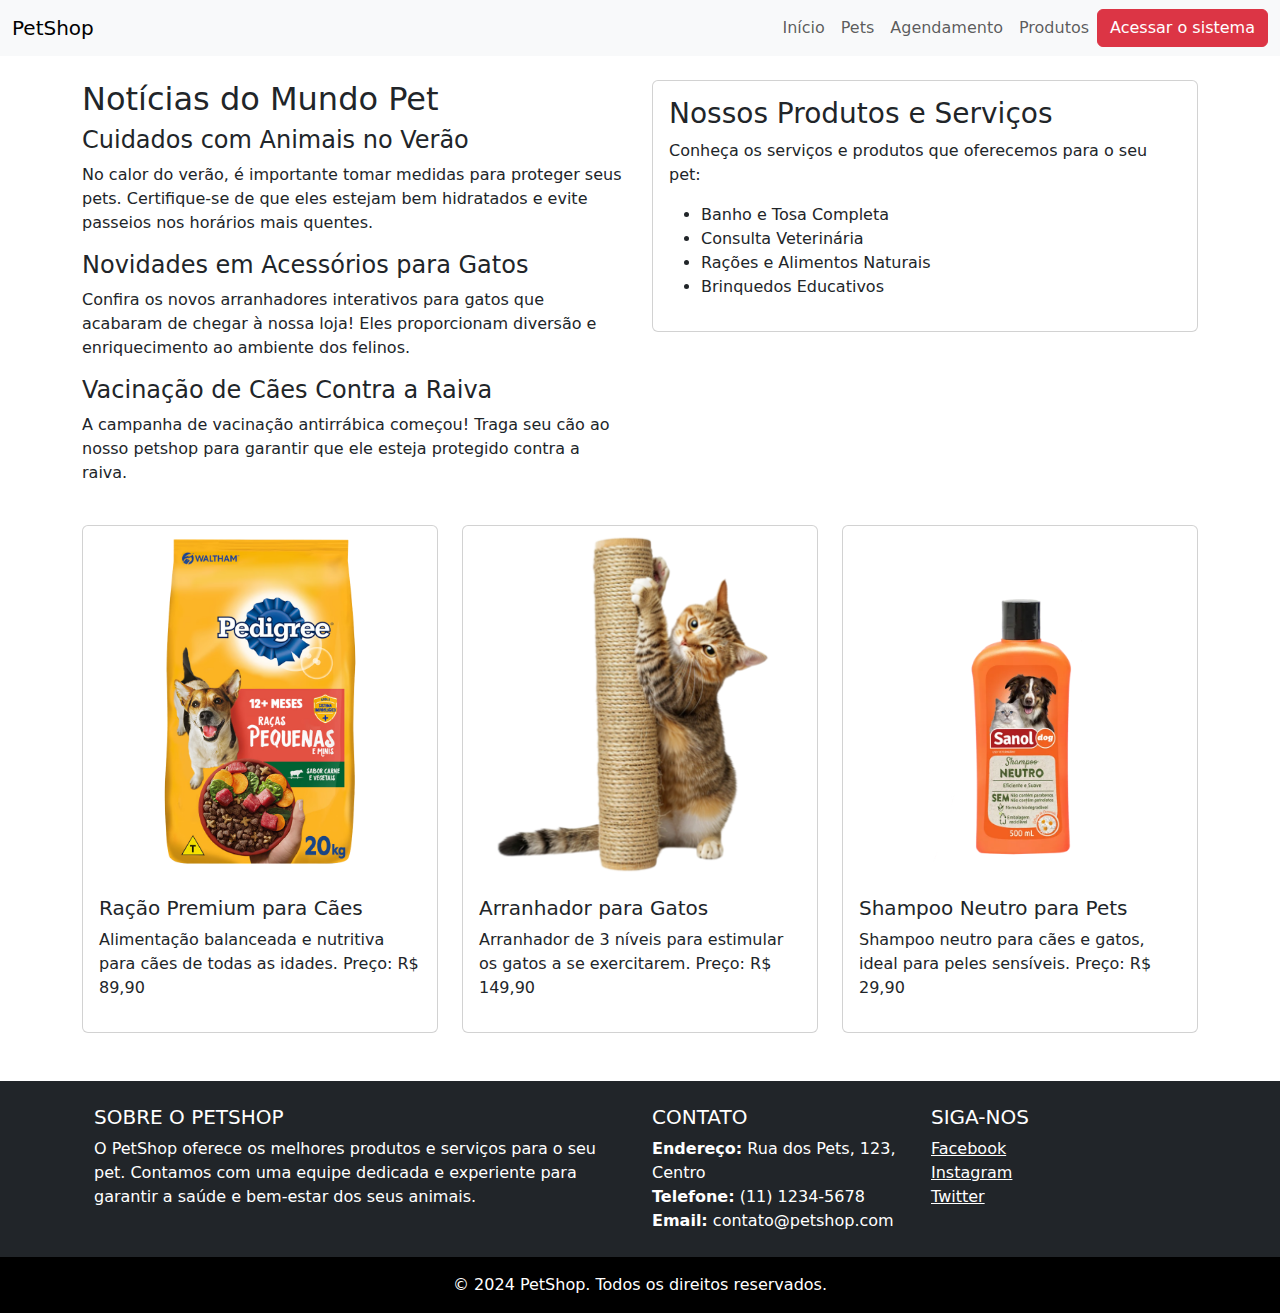
==== index.html @ e5e59253 "upload inicial" ====
<!DOCTYPE html>
<html lang="pt-br">
<head>
  <meta charset="UTF-8">
  <meta name="viewport" content="width=device-width, initial-scale=1.0">
  <title>PetShop</title>
  <link href="https://cdn.jsdelivr.net/npm/bootstrap@5.3.0-alpha1/dist/css/bootstrap.min.css" rel="stylesheet">
  <link rel="stylesheet" href="style.css">
</head>
<body>
  <!-- Navbar -->
  <nav class="navbar navbar-expand-lg navbar-light bg-light">
    <div class="container-fluid">
      <a class="navbar-brand" href="#">PetShop</a>
      <button class="navbar-toggler" type="button" data-bs-toggle="collapse" data-bs-target="#navbarNav" aria-controls="navbarNav" aria-expanded="false" aria-label="Toggle navigation">
        <span class="navbar-toggler-icon"></span>
      </button>
      <div class="collapse navbar-collapse" id="navbarNav">
        <ul class="navbar-nav ms-auto">
          <li class="nav-item">
            <a class="nav-link" href="index.html">Início</a>
          </li>
          <li class="nav-item">
            <a class="nav-link" href="#">Pets</a>
          </li>
          <li class="nav-item">
            <a class="nav-link" href="login.html">Agendamento</a>
          </li>
          <li class="nav-item">
            <a class="nav-link" href="#">Produtos</a>
          </li>
        </ul>
      </div>
      <a href="login.html" class="btn btn-danger">Acessar o sistema</a>
    </div>
  </nav>

  <!-- Conteúdo principal -->
  <div class="container mt-4">
    <div class="row">
      <!-- Conteúdo do site/novidades -->
      <div class="col-md-6">
        <h2>Notícias do Mundo Pet</h2>

        <!-- Notícia 1 -->
        <div class="news-item">
          <h4>Cuidados com Animais no Verão</h4>
          <p>No calor do verão, é importante tomar medidas para proteger seus pets. Certifique-se de que eles estejam bem hidratados e evite passeios nos horários mais quentes.</p>
        </div>

        <!-- Notícia 2 -->
        <div class="news-item">
          <h4>Novidades em Acessórios para Gatos</h4>
          <p>Confira os novos arranhadores interativos para gatos que acabaram de chegar à nossa loja! Eles proporcionam diversão e enriquecimento ao ambiente dos felinos.</p>
        </div>

        <!-- Notícia 3 -->
        <div class="news-item">
          <h4>Vacinação de Cães Contra a Raiva</h4>
          <p>A campanha de vacinação antirrábica começou! Traga seu cão ao nosso petshop para garantir que ele esteja protegido contra a raiva.</p>
        </div>
      </div>

      <!-- Produtos e Serviços -->
      <div class="col-md-6">
        <div class="card">
          <div class="card-body">
            <h3>Nossos Produtos e Serviços</h3>
            <p>Conheça os serviços e produtos que oferecemos para o seu pet:</p>
            <ul>
              <li>Banho e Tosa Completa</li>
              <li>Consulta Veterinária</li>
              <li>Rações e Alimentos Naturais</li>
              <li>Brinquedos Educativos</li>
            </ul>
          </div>
        </div>
      </div>
    </div>

    <div class="row mt-4">
      <!-- Produtos/Serviços adicionais -->
      <div class="col-md-4">
        <div class="card">
          <img src="img/1.avif" class="card-img-top" alt="Ração para Cães">
          <div class="card-body">
            <h5>Ração Premium para Cães</h5>
            <p>Alimentação balanceada e nutritiva para cães de todas as idades. Preço: R$ 89,90</p>
          </div>
        </div>
      </div>

      <div class="col-md-4">
        <div class="card">
          <img src="img/2.png" class="card-img-top" alt="Brinquedo para Gatos">
          <div class="card-body">
            <h5>Arranhador para Gatos</h5>
            <p>Arranhador de 3 níveis para estimular os gatos a se exercitarem. Preço: R$ 149,90</p>
          </div>
        </div>
      </div>

      <div class="col-md-4">
        <div class="card">
          <img src="img/3.webp" class="card-img-top" alt="Shampoo Pet">
          <div class="card-body">
            <h5>Shampoo Neutro para Pets</h5>
            <p>Shampoo neutro para cães e gatos, ideal para peles sensíveis. Preço: R$ 29,90</p>
          </div>
        </div>
      </div>
    </div>
  </div>

 <!-- Rodapé -->
<footer class="bg-dark text-white text-center text-lg-start mt-5">
    <div class="container p-4">
      <div class="row">
        <!-- Sobre o PetShop -->
        <div class="col-lg-6 col-md-12 mb-4 mb-md-0">
          <h5 class="text-uppercase">Sobre o PetShop</h5>
          <p>
            O PetShop oferece os melhores produtos e serviços para o seu pet. Contamos com uma equipe dedicada e experiente para garantir a saúde e bem-estar dos seus animais.
          </p>
        </div>
  
        <!-- Contatos e Redes Sociais -->
        <div class="col-lg-3 col-md-6 mb-4 mb-md-0">
          <h5 class="text-uppercase">Contato</h5>
          <ul class="list-unstyled mb-0">
            <li><strong>Endereço:</strong> Rua dos Pets, 123, Centro</li>
            <li><strong>Telefone:</strong> (11) 1234-5678</li>
            <li><strong>Email:</strong> contato@petshop.com</li>
          </ul>
        </div>
  
        <!-- Links Sociais -->
        <div class="col-lg-3 col-md-6 mb-4 mb-md-0">
          <h5 class="text-uppercase">Siga-nos</h5>
          <ul class="list-unstyled mb-0">
            <li><a href="#" class="text-white">Facebook</a></li>
            <li><a href="#" class="text-white">Instagram</a></li>
            <li><a href="#" class="text-white">Twitter</a></li>
          </ul>
        </div>
      </div>
    </div>
  
    <!-- Copyright -->
    <div class="text-center p-3 bg-black text-white">
      © 2024 PetShop. Todos os direitos reservados.
    </div>
  </footer>
  

  <script src="https://cdn.jsdelivr.net/npm/bootstrap@5.3.0-alpha1/dist/js/bootstrap.bundle.min.js"></script>
</body>
</html>
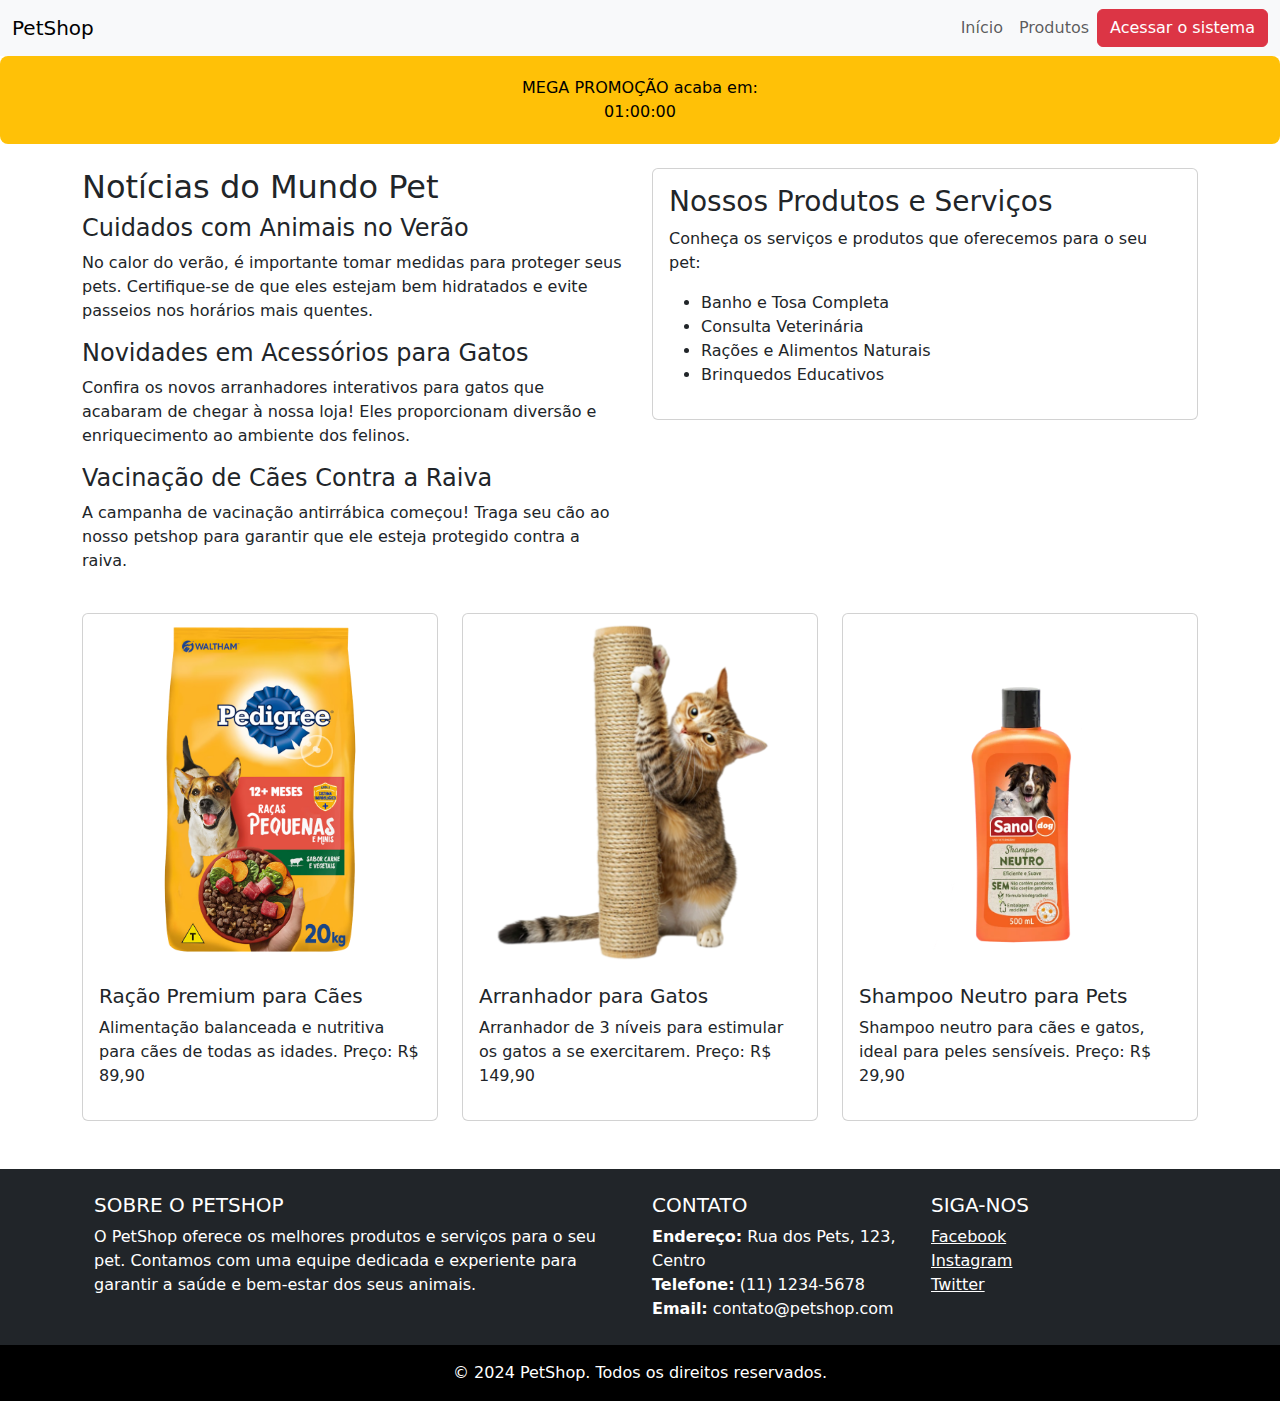
==== commit e4f11511: "2a versao do site" ====
--- a/index.html
+++ b/index.html
@@ -11,7 +11,7 @@
   <!-- Navbar -->
   <nav class="navbar navbar-expand-lg navbar-light bg-light">
     <div class="container-fluid">
-      <a class="navbar-brand" href="#">PetShop</a>
+      <a class="navbar-brand" href="index.html">PetShop</a>
       <button class="navbar-toggler" type="button" data-bs-toggle="collapse" data-bs-target="#navbarNav" aria-controls="navbarNav" aria-expanded="false" aria-label="Toggle navigation">
         <span class="navbar-toggler-icon"></span>
       </button>
@@ -21,19 +21,19 @@
             <a class="nav-link" href="index.html">Início</a>
           </li>
           <li class="nav-item">
-            <a class="nav-link" href="#">Pets</a>
-          </li>
-          <li class="nav-item">
-            <a class="nav-link" href="login.html">Agendamento</a>
-          </li>
-          <li class="nav-item">
-            <a class="nav-link" href="#">Produtos</a>
+            <a class="nav-link" href="produtos.html">Produtos</a>
           </li>
         </ul>
       </div>
       <a href="login.html" class="btn btn-danger">Acessar o sistema</a>
     </div>
   </nav>
+
+  <!-- Contador de Promoção -->
+  <div class="promo-container" style="background-color: #ffc107; color: #000; padding: 20px; text-align: center; border-radius: 8px;">
+    <div>MEGA PROMOÇÃO acaba em:</div>
+    <div class="contador" id="contador">01:00:00</div>
+  </div>
 
   <!-- Conteúdo principal -->
   <div class="container mt-4">
@@ -112,8 +112,8 @@
     </div>
   </div>
 
- <!-- Rodapé -->
-<footer class="bg-dark text-white text-center text-lg-start mt-5">
+  <!-- Rodapé -->
+  <footer class="bg-dark text-white text-center text-lg-start mt-5">
     <div class="container p-4">
       <div class="row">
         <!-- Sobre o PetShop -->
@@ -123,7 +123,7 @@
             O PetShop oferece os melhores produtos e serviços para o seu pet. Contamos com uma equipe dedicada e experiente para garantir a saúde e bem-estar dos seus animais.
           </p>
         </div>
-  
+
         <!-- Contatos e Redes Sociais -->
         <div class="col-lg-3 col-md-6 mb-4 mb-md-0">
           <h5 class="text-uppercase">Contato</h5>
@@ -133,7 +133,7 @@
             <li><strong>Email:</strong> contato@petshop.com</li>
           </ul>
         </div>
-  
+
         <!-- Links Sociais -->
         <div class="col-lg-3 col-md-6 mb-4 mb-md-0">
           <h5 class="text-uppercase">Siga-nos</h5>
@@ -145,14 +145,42 @@
         </div>
       </div>
     </div>
-  
+
     <!-- Copyright -->
     <div class="text-center p-3 bg-black text-white">
       © 2024 PetShop. Todos os direitos reservados.
     </div>
   </footer>
+
+  <script>
+    function iniciarContagemRegressiva() {
+      const tempoInicial = 60 * 60 * 1000; // 1 hora em milissegundos
+      const agora = new Date().getTime();
+      const fim = agora + tempoInicial;
+
+      const x = setInterval(function() {
+        const agoraAtual = new Date().getTime();
+        const distancia = fim - agoraAtual;
+
+        const horas = Math.floor((distancia % (1000 * 60 * 60 * 24)) / (1000 * 60 * 60));
+        const minutos = Math.floor((distancia % (1000 * 60 * 60)) / (1000 * 60));
+        const segundos = Math.floor((distancia % (1000 * 60)) / 1000);
+
+        document.getElementById("contador").innerHTML = 
+          (horas < 10 ? "0" : "") + horas + ":" + 
+          (minutos < 10 ? "0" : "") + minutos + ":" + 
+          (segundos < 10 ? "0" : "") + segundos;
+
+        if (distancia < 0) {
+          clearInterval(x);
+          document.getElementById("contador").innerHTML = "Promoção encerrada";
+        }
+      }, 1000);
+    }
+
+    iniciarContagemRegressiva();
+  </script>
   
-
   <script src="https://cdn.jsdelivr.net/npm/bootstrap@5.3.0-alpha1/dist/js/bootstrap.bundle.min.js"></script>
 </body>
 </html>
